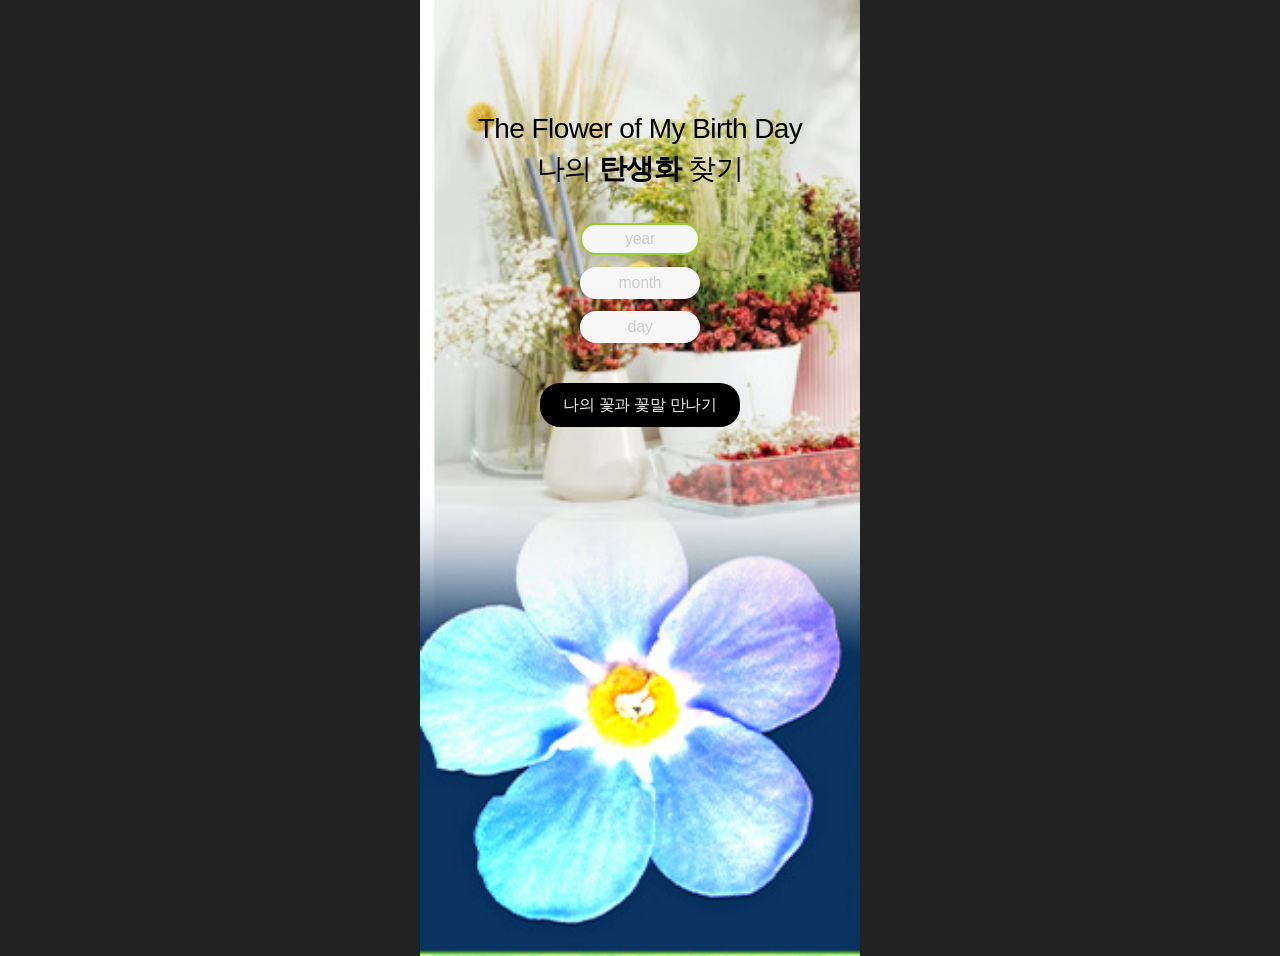
==== index.html @ d6754755 "탄생화 작업" ====
<!DOCTYPE html>
<html lang="ko">
<head>
    <meta charset="UTF-8">
    <meta name="keywords" content="">
    <meta name="description" content="">
    <meta name="viewport" content="width=device-width, initial-scale=1.0">
    <title>The Flower of My Birth Day</title>
    <link rel="shortcut icon" href="./images/favicon.png" type="image/x-icon">
    <link rel="stylesheet" href="./styles/reset.css">
    <link rel="stylesheet" href="./styles/index.css">
</head>
<body>
    <div id="birth_wrap">
        <div id="title">
            <p>The Flower of My Birth Day</p>
            <h1>나의 <span>탄생화</span> 찾기</h1>
        </div>
        <form action="#" method="get" id="birthday_frm">
            <input  autofocus type="text" name="user_year" placeholder="year" id="user_year">
            <input type="text" name="user_month" placeholder="month" id="user_month">
            <input type="text" name="user_day" placeholder="day" id="user_day">
            <button type="button" id="find_btn" onclick="window.location.href='./result.html'">나의 꽃과 꽃말 만나기</button>
        </form>
        <!-- <ol id="contents">
            <li class="year">year</li>
            <li class="month">month</li>
            <li class="day">day</li>
        </ol>
        <a href="./birthday_flower_result.html" class="find_btn">나의 탄생화 찾기</a>
    </div> -->
</body>
</html>
---- styles/index.css ----
body {background-color:#222;}
#birth_wrap {
    background-color:#fff;
    width:440px; height:956px;
    margin:0 auto;
    background-image:url(../images/bg1.jpg);
    background-size:200% auto;/* w(너비) - h(높이) 순서 | 한쪽 크기를 정하고 다른 한쪽은 auto (자동비율,비율을 지키라는 뜻)*/
    background-repeat:no-repeat;/* 화면보다 이미지가 작을 때 */
    background-position:left center;/* x축 y축 순서 */
    padding:115px 0 0;
    text-align:center;
}
#birth_wrap #title {
    margin-bottom:40px;
}
#birth_wrap #title p {
    margin-bottom:12px;
    font-size:1.75rem;
}
#birth_wrap #title h1 {
    font-size:1.75rem;
}
#birth_wrap #title h1 span {
    font-weight:700;
}
#birth_wrap #birthday_frm {}
#birth_wrap #birthday_frm > * {
    border-radius: 20px;
    margin:0 auto;
}
#birth_wrap #birthday_frm input {
    width:120px; height:32px;
    text-align:center;
    background-color:#f7f7f7;
    display:block;
    color:#000;
}
#birth_wrap #birthday_frm input::placeholder {color:#ccc}
#birth_wrap #birthday_frm input:focus {border:2px solid yellowgreen}
#birth_wrap #birthday_frm #user_year {}
#birth_wrap #birthday_frm #user_month {
    margin:12px auto 12px;
}
#birth_wrap #birthday_frm #user_day {}
#birth_wrap #birthday_frm #find_btn {
    margin-top:40px;
    color:#eee;
    background-color:#000;
    width:200px; height:44px;
}
#birth_wrap #birthday_frm #find_btn:hover {
    background-color:#555;
}
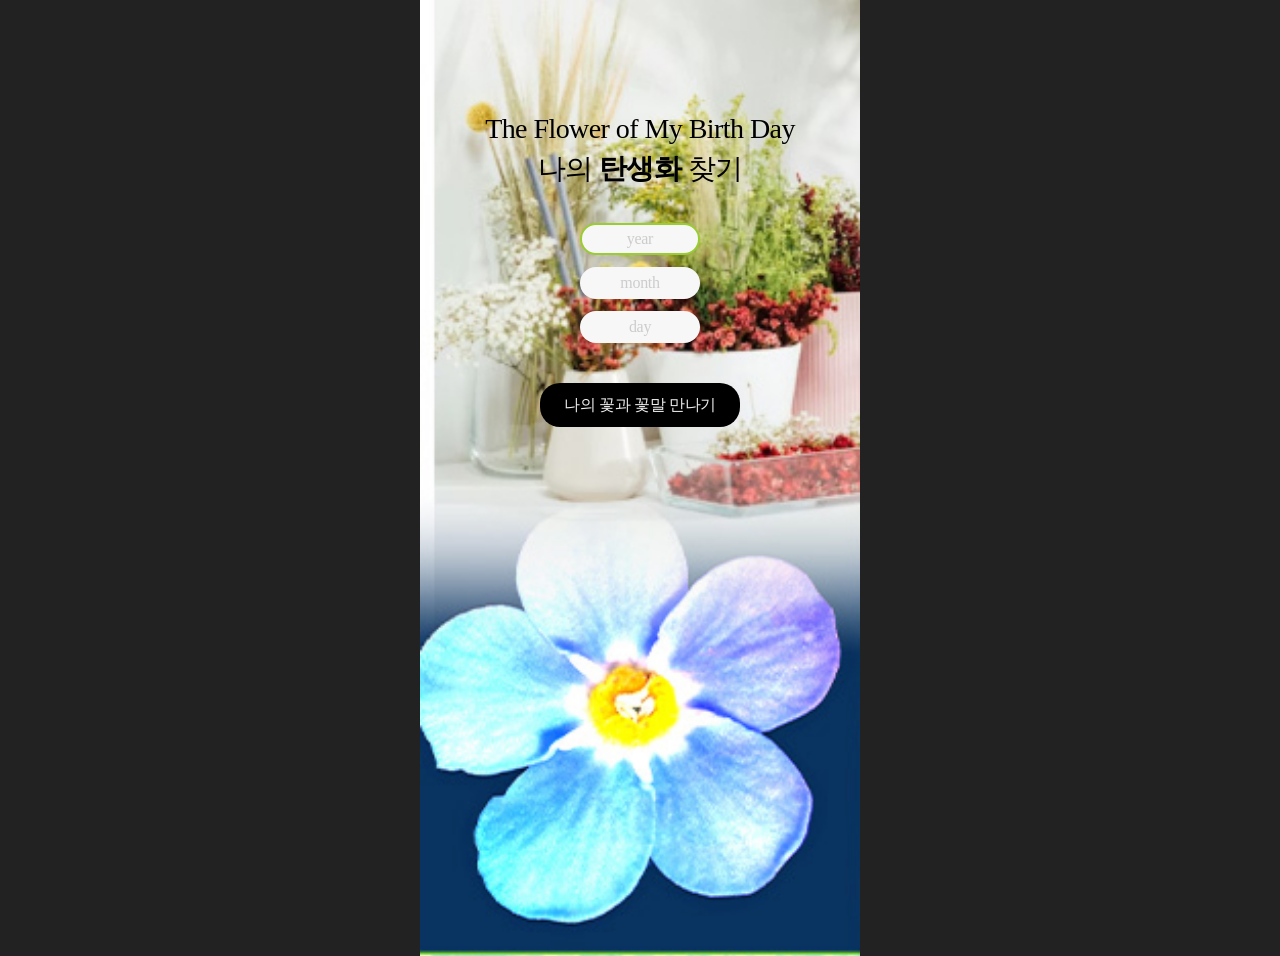
==== commit 00004682: "26/03/30 탄생화앱 연산자 추가" ====
--- a/index.html
+++ b/index.html
@@ -9,6 +9,7 @@
     <link rel="shortcut icon" href="./images/favicon.png" type="image/x-icon">
     <link rel="stylesheet" href="./styles/reset.css">
     <link rel="stylesheet" href="./styles/index.css">
+    <script src="./scripts/index.js" defer></script>
 </head>
 <body>
     <div id="birth_wrap">
@@ -20,8 +21,13 @@
             <input  autofocus type="text" name="user_year" placeholder="year" id="user_year">
             <input type="text" name="user_month" placeholder="month" id="user_month">
             <input type="text" name="user_day" placeholder="day" id="user_day">
-            <button type="button" id="find_btn" onclick="window.location.href='./result.html'">나의 꽃과 꽃말 만나기</button>
+            <!-- <button type="button" id="find_btn" onclick="window.location.href='./result.html'">나의 꽃과 꽃말 만나기</button> -->
+            <button type="button" id="find_btn">나의 꽃과 꽃말 만나기</button>
         </form>
+        <p class="error_msg1 error_msg">태어난 년도를 입력해주세요.</p>
+        <p class="error_msg2 error_msg">태어난 달을 입력해주세요.</p>
+        <p class="error_msg3 error_msg">태어난 날을 입력해주세요.</p>
+        <p class="error_msg4 error_msg">숫자로만 입력해주세요.</p>
         <!-- <ol id="contents">
             <li class="year">year</li>
             <li class="month">month</li>
--- a/styles/index.css
+++ b/styles/index.css
@@ -50,4 +50,10 @@
 }
 #birth_wrap #birthday_frm #find_btn:hover {
     background-color:#555;
+}
+#birth_wrap .error_msg {
+    font-size:0.75rem; color:#f00;
+    font-family:'맑은 고딕', sans-serif;
+    line-height:2; font-weight:600;
+    display:none;
 }
